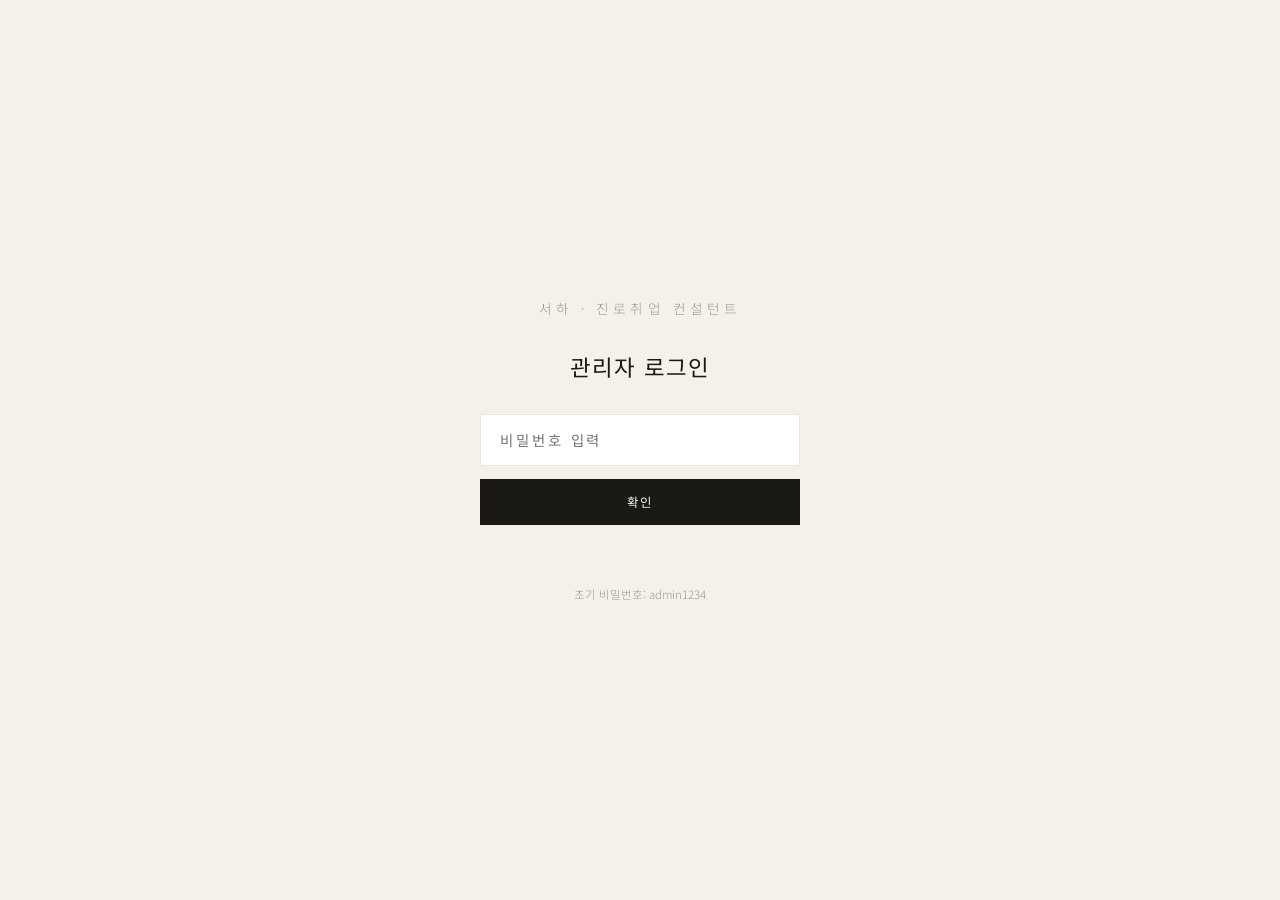
==== admin/index.html @ 0103595a "Add files via upload" ====
<!DOCTYPE html>
<html lang="ko">
<head>
  <meta charset="UTF-8">
  <meta name="viewport" content="width=device-width, initial-scale=1.0">
  <title>관리자 | 서하 홈페이지</title>
  <link rel="preconnect" href="https://fonts.googleapis.com">
  <link href="https://fonts.googleapis.com/css2?family=Noto+Sans+KR:wght@300;400;500&display=swap" rel="stylesheet">
  <style>
    *, *::before, *::after { margin: 0; padding: 0; box-sizing: border-box; }

    :root {
      --cream: #F5F0E8;
      --dark: #1A1916;
      --mid: #5C5852;
      --light: #9E998F;
      --accent: #8B6E52;
      --line: rgba(26,25,22,0.1);
      --bg: #FAFAF8;
      --card: #FFFFFF;
      --green: #2D6A4F;
    }

    body {
      font-family: 'Noto Sans KR', sans-serif;
      font-weight: 300;
      background: var(--bg);
      color: var(--dark);
      min-height: 100vh;
    }

    /* ── 비밀번호 화면 ── */
    #lock-screen {
      position: fixed; inset: 0;
      background: var(--cream);
      display: flex;
      align-items: center;
      justify-content: center;
      z-index: 9999;
      flex-direction: column;
      gap: 2rem;
    }

    .lock-logo {
      font-size: 0.85rem;
      letter-spacing: 0.3em;
      color: var(--light);
      text-transform: uppercase;
    }

    .lock-title {
      font-size: 1.4rem;
      font-weight: 400;
      color: var(--dark);
      letter-spacing: 0.05em;
    }

    .lock-box {
      display: flex;
      flex-direction: column;
      gap: 0.8rem;
      width: 320px;
    }

    .lock-box input {
      width: 100%;
      padding: 0.9rem 1.2rem;
      border: 1px solid var(--line);
      background: white;
      font-family: 'Noto Sans KR', sans-serif;
      font-size: 0.9rem;
      outline: none;
      letter-spacing: 0.2em;
      color: var(--dark);
      transition: border-color 0.2s;
      border-radius: 0;
    }

    .lock-box input:focus { border-color: var(--accent); }

    .lock-btn {
      padding: 0.9rem;
      background: var(--dark);
      color: var(--cream);
      border: none;
      font-family: 'Noto Sans KR', sans-serif;
      font-size: 0.78rem;
      letter-spacing: 0.2em;
      cursor: pointer;
      text-transform: uppercase;
      transition: background 0.2s;
    }

    .lock-btn:hover { background: var(--accent); }

    .lock-error {
      font-size: 0.78rem;
      color: #C0392B;
      text-align: center;
      height: 1rem;
    }

    /* ── 관리자 레이아웃 ── */
    #admin-app { display: none; }

    .admin-header {
      background: var(--dark);
      padding: 1rem 2rem;
      display: flex;
      align-items: center;
      justify-content: space-between;
    }

    .admin-header-left {
      display: flex;
      align-items: center;
      gap: 1.5rem;
    }

    .admin-logo {
      font-size: 0.72rem;
      letter-spacing: 0.25em;
      color: rgba(245,240,232,0.5);
      text-transform: uppercase;
    }

    .admin-title {
      font-size: 0.88rem;
      color: var(--cream);
      font-weight: 400;
    }

    .header-btns { display: flex; gap: 0.8rem; align-items: center; }

    .btn-visit {
      font-size: 0.72rem;
      letter-spacing: 0.1em;
      color: rgba(245,240,232,0.6);
      text-decoration: none;
      border: 1px solid rgba(245,240,232,0.2);
      padding: 0.4rem 1rem;
      transition: all 0.2s;
    }

    .btn-visit:hover { color: var(--cream); border-color: rgba(245,240,232,0.5); }

    .btn-logout {
      font-size: 0.72rem;
      letter-spacing: 0.1em;
      color: rgba(245,240,232,0.5);
      background: transparent;
      border: none;
      cursor: pointer;
      padding: 0.4rem;
    }

    .btn-logout:hover { color: var(--cream); }

    /* 탭 네비 */
    .admin-tabs {
      background: white;
      border-bottom: 1px solid var(--line);
      display: flex;
      overflow-x: auto;
      padding: 0 2rem;
    }

    .tab-btn {
      padding: 1rem 1.2rem;
      font-size: 0.78rem;
      color: var(--light);
      background: transparent;
      border: none;
      border-bottom: 2px solid transparent;
      cursor: pointer;
      white-space: nowrap;
      font-family: 'Noto Sans KR', sans-serif;
      letter-spacing: 0.05em;
      transition: all 0.2s;
    }

    .tab-btn:hover { color: var(--dark); }
    .tab-btn.on { color: var(--dark); border-bottom-color: var(--accent); font-weight: 500; }

    /* 본문 */
    .admin-body { max-width: 800px; margin: 0 auto; padding: 2.5rem 2rem; }

    .tab-pane { display: none; }
    .tab-pane.on { display: block; }

    /* 섹션 카드 */
    .edit-card {
      background: var(--card);
      border: 1px solid var(--line);
      border-radius: 4px;
      padding: 2rem;
      margin-bottom: 1.5rem;
    }

    .edit-card h3 {
      font-size: 0.8rem;
      font-weight: 500;
      letter-spacing: 0.1em;
      color: var(--mid);
      text-transform: uppercase;
      margin-bottom: 1.5rem;
      padding-bottom: 0.8rem;
      border-bottom: 1px solid var(--line);
    }

    .field { margin-bottom: 1.2rem; }

    .field:last-child { margin-bottom: 0; }

    .field label {
      display: block;
      font-size: 0.7rem;
      letter-spacing: 0.12em;
      color: var(--light);
      text-transform: uppercase;
      margin-bottom: 0.4rem;
    }

    .field input,
    .field textarea {
      width: 100%;
      padding: 0.7rem 0.9rem;
      border: 1px solid var(--line);
      font-family: 'Noto Sans KR', sans-serif;
      font-size: 0.88rem;
      font-weight: 300;
      color: var(--dark);
      background: var(--bg);
      outline: none;
      transition: border-color 0.2s;
      border-radius: 2px;
    }

    .field input:focus,
    .field textarea:focus { border-color: var(--accent); background: white; }

    .field textarea { resize: vertical; min-height: 80px; line-height: 1.7; }

    .field-row { display: grid; grid-template-columns: 1fr 1fr; gap: 1rem; }

    /* 반복 항목 (프로그램, 후기 등) */
    .repeat-item {
      border: 1px solid var(--line);
      border-radius: 4px;
      padding: 1.2rem;
      margin-bottom: 0.8rem;
      background: var(--bg);
      position: relative;
    }

    .repeat-item .del-btn {
      position: absolute;
      top: 0.8rem; right: 0.8rem;
      background: transparent;
      border: 1px solid var(--line);
      color: var(--light);
      font-size: 0.7rem;
      padding: 0.25rem 0.6rem;
      cursor: pointer;
      transition: all 0.2s;
      border-radius: 2px;
    }

    .repeat-item .del-btn:hover { border-color: #C0392B; color: #C0392B; }

    .add-btn {
      width: 100%;
      padding: 0.7rem;
      border: 1px dashed var(--line);
      background: transparent;
      color: var(--light);
      font-family: 'Noto Sans KR', sans-serif;
      font-size: 0.8rem;
      cursor: pointer;
      transition: all 0.2s;
      border-radius: 2px;
    }

    .add-btn:hover { border-color: var(--accent); color: var(--accent); }

    /* 저장 바 */
    .save-bar {
      position: sticky;
      bottom: 0;
      background: white;
      border-top: 1px solid var(--line);
      padding: 1rem 2rem;
      display: flex;
      align-items: center;
      justify-content: space-between;
      margin: 0 -2rem -2.5rem;
    }

    .save-hint { font-size: 0.78rem; color: var(--light); }

    .save-btn {
      padding: 0.8rem 2rem;
      background: var(--dark);
      color: var(--cream);
      border: none;
      font-family: 'Noto Sans KR', sans-serif;
      font-size: 0.78rem;
      letter-spacing: 0.15em;
      cursor: pointer;
      transition: background 0.2s;
      border-radius: 2px;
    }

    .save-btn:hover { background: var(--accent); }

    .save-ok {
      font-size: 0.78rem;
      color: var(--green);
      opacity: 0;
      transition: opacity 0.3s;
      margin-left: 1rem;
    }

    .save-ok.show { opacity: 1; }

    /* 내보내기 안내 */
    .export-box {
      background: #EBF5EE;
      border: 1px solid #A8D5B5;
      border-radius: 4px;
      padding: 1.5rem;
      margin-bottom: 1.5rem;
    }

    .export-box h4 {
      font-size: 0.82rem;
      font-weight: 500;
      color: var(--green);
      margin-bottom: 0.5rem;
    }

    .export-box p {
      font-size: 0.78rem;
      color: #3D7A55;
      line-height: 1.7;
      margin-bottom: 1rem;
    }

    .export-btn {
      padding: 0.6rem 1.4rem;
      background: var(--green);
      color: white;
      border: none;
      font-family: 'Noto Sans KR', sans-serif;
      font-size: 0.75rem;
      cursor: pointer;
      border-radius: 2px;
      letter-spacing: 0.05em;
    }

    .export-btn:hover { background: #1E4D38; }

    /* 비밀번호 변경 */
    .pw-section {
      background: var(--card);
      border: 1px solid var(--line);
      border-radius: 4px;
      padding: 2rem;
    }

    .pw-section h3 {
      font-size: 0.8rem;
      font-weight: 500;
      letter-spacing: 0.1em;
      color: var(--mid);
      text-transform: uppercase;
      margin-bottom: 1.5rem;
    }

    @media (max-width: 600px) {
      .admin-body { padding: 1.5rem 1rem; }
      .field-row { grid-template-columns: 1fr; }
      .save-bar { margin: 0 -1rem -1.5rem; padding: 1rem; }
    }
  </style>
</head>
<body>

<!-- 비밀번호 화면 -->
<div id="lock-screen">
  <span class="lock-logo">서하 · 진로취업 컨설턴트</span>
  <span class="lock-title">관리자 로그인</span>
  <div class="lock-box">
    <input type="password" id="pw-input" placeholder="비밀번호 입력"
           onkeydown="if(event.key==='Enter') checkPw()">
    <button class="lock-btn" onclick="checkPw()">확인</button>
    <p class="lock-error" id="pw-error"></p>
  </div>
  <p style="font-size:0.72rem;color:var(--light);">초기 비밀번호: admin1234</p>
</div>

<!-- 관리자 앱 -->
<div id="admin-app">

  <header class="admin-header">
    <div class="admin-header-left">
      <span class="admin-logo">서하</span>
      <span class="admin-title">홈페이지 관리자</span>
    </div>
    <div class="header-btns">
      <a href="../index.html" target="_blank" class="btn-visit">홈페이지 보기 →</a>
      <button class="btn-logout" onclick="logout()">로그아웃</button>
    </div>
  </header>

  <nav class="admin-tabs">
    <button class="tab-btn on" onclick="switchTab('home',this)">🏠 홈 화면</button>
    <button class="tab-btn" onclick="switchTab('about',this)">👤 소개</button>
    <button class="tab-btn" onclick="switchTab('consulting',this)">📄 컨설팅</button>
    <button class="tab-btn" onclick="switchTab('lecture',this)">🎤 강의</button>
    <button class="tab-btn" onclick="switchTab('contact',this)">✉️ 연락처</button>
    <button class="tab-btn" onclick="switchTab('settings',this)">⚙️ 설정</button>
  </nav>

  <div class="admin-body">

    <!-- ── 홈 화면 탭 ── -->
    <div class="tab-pane on" id="tab-home">
      <div class="edit-card">
        <h3>기본 정보</h3>
        <div class="field">
          <label>이름 (로고 · 푸터에 표시)</label>
          <input type="text" id="h-name" placeholder="서하">
        </div>
        <div class="field">
          <label>하단 태그라인</label>
          <input type="text" id="h-tagline" placeholder="The Language of Career by 서하">
        </div>
      </div>

      <div class="edit-card">
        <h3>이미지 그리드 — 메뉴 이름</h3>
        <p style="font-size:0.78rem;color:var(--light);margin-bottom:1rem;">
          각 그리드 칸에 마우스를 올렸을 때 표시되는 이름이에요.
        </p>
        <div class="field-row">
          <div class="field"><label>① 대표 사진 칸</label><input type="text" id="g-1" placeholder="소개"></div>
          <div class="field"><label>② 컨설팅 칸</label><input type="text" id="g-2" placeholder="컨설팅"></div>
        </div>
        <div class="field-row">
          <div class="field"><label>③ 강의 칸</label><input type="text" id="g-3" placeholder="강의"></div>
          <div class="field"><label>④ 문의 칸</label><input type="text" id="g-4" placeholder="문의"></div>
        </div>
      </div>

      <div class="save-bar">
        <span class="save-hint">저장 후 홈페이지에 바로 반영돼요</span>
        <div style="display:flex;align-items:center;">
          <span class="save-ok" id="ok-home">✓ 저장됨</span>
          <button class="save-btn" onclick="saveTab('home')">저장하기</button>
        </div>
      </div>
    </div>

    <!-- ── 소개 탭 ── -->
    <div class="tab-pane" id="tab-about">
      <div class="edit-card">
        <h3>소개 페이지</h3>
        <div class="field">
          <label>타이틀</label>
          <input type="text" id="a-title" placeholder="진로와 일을 연결하는 전문가">
        </div>
        <div class="field">
          <label>첫 번째 소개 문단</label>
          <textarea id="a-p1" rows="3"></textarea>
        </div>
        <div class="field">
          <label>두 번째 소개 문단</label>
          <textarea id="a-p2" rows="3"></textarea>
        </div>
        <div class="field">
          <label>자격증·태그 (쉼표로 구분)</label>
          <input type="text" id="a-tags" placeholder="직업상담사 1급, GCDF 경력개발전문가, NCS 공인강사">
        </div>
      </div>

      <div class="edit-card">
        <h3>경력 타임라인</h3>
        <div id="career-list"></div>
        <button class="add-btn" onclick="addCareer()">+ 경력 항목 추가</button>
      </div>

      <div class="save-bar">
        <span class="save-hint">저장 후 소개 페이지에 반영돼요</span>
        <div style="display:flex;align-items:center;">
          <span class="save-ok" id="ok-about">✓ 저장됨</span>
          <button class="save-btn" onclick="saveTab('about')">저장하기</button>
        </div>
      </div>
    </div>

    <!-- ── 컨설팅 탭 ── -->
    <div class="tab-pane" id="tab-consulting">
      <div class="edit-card">
        <h3>컨설팅 페이지 상단</h3>
        <div class="field">
          <label>타이틀</label>
          <input type="text" id="c-title" placeholder="당신만의 커리어를 설계합니다">
        </div>
        <div class="field">
          <label>부제목 설명</label>
          <textarea id="c-sub" rows="3"></textarea>
        </div>
      </div>

      <div class="edit-card">
        <h3>수강생 후기</h3>
        <div id="reviews-list"></div>
        <button class="add-btn" onclick="addReview()">+ 후기 추가</button>
      </div>

      <div class="save-bar">
        <span class="save-hint">저장 후 컨설팅 페이지에 반영돼요</span>
        <div style="display:flex;align-items:center;">
          <span class="save-ok" id="ok-consulting">✓ 저장됨</span>
          <button class="save-btn" onclick="saveTab('consulting')">저장하기</button>
        </div>
      </div>
    </div>

    <!-- ── 강의 탭 ── -->
    <div class="tab-pane" id="tab-lecture">
      <div class="edit-card">
        <h3>강의 페이지 상단</h3>
        <div class="field">
          <label>타이틀</label>
          <input type="text" id="l-title" placeholder="현장에서 배우는 진짜 취업 이야기">
        </div>
      </div>

      <div class="edit-card">
        <h3>프로그램 목록</h3>
        <div id="programs-list"></div>
        <button class="add-btn" onclick="addProgram()">+ 프로그램 추가</button>
      </div>

      <div class="edit-card">
        <h3>출강 기관</h3>
        <div class="field">
          <label>기관명 (쉼표로 구분)</label>
          <textarea id="l-clients" rows="3" placeholder="○○대학교, ○○고용센터, ○○기업"></textarea>
        </div>
      </div>

      <div class="save-bar">
        <span class="save-hint">저장 후 강의 페이지에 반영돼요</span>
        <div style="display:flex;align-items:center;">
          <span class="save-ok" id="ok-lecture">✓ 저장됨</span>
          <button class="save-btn" onclick="saveTab('lecture')">저장하기</button>
        </div>
      </div>
    </div>

    <!-- ── 연락처 탭 ── -->
    <div class="tab-pane" id="tab-contact">
      <div class="edit-card">
        <h3>연락처 정보</h3>
        <div class="field-row">
          <div class="field"><label>이메일</label><input type="text" id="ct-email" placeholder="seoha.job@gmail.com"></div>
          <div class="field"><label>전화번호</label><input type="text" id="ct-phone" placeholder="010-0000-0000"></div>
        </div>
        <div class="field-row">
          <div class="field"><label>카카오톡</label><input type="text" id="ct-kakao" placeholder="오픈채팅 링크 또는 아이디"></div>
          <div class="field"><label>인스타그램</label><input type="text" id="ct-sns" placeholder="@아이디"></div>
        </div>
        <div class="field">
          <label>안내 문구</label>
          <textarea id="ct-msg" rows="3" placeholder="진로 고민, 취업 준비, 강의 섭외 등 어떤 문의든 편하게 연락해 주세요."></textarea>
        </div>
      </div>

      <div class="save-bar">
        <span class="save-hint">저장 후 문의 페이지에 반영돼요</span>
        <div style="display:flex;align-items:center;">
          <span class="save-ok" id="ok-contact">✓ 저장됨</span>
          <button class="save-btn" onclick="saveTab('contact')">저장하기</button>
        </div>
      </div>
    </div>

    <!-- ── 설정 탭 ── -->
    <div class="tab-pane" id="tab-settings">

      <div class="export-box">
        <h4>📤 변경사항 내보내기 (중요!)</h4>
        <p>
          관리자 패널에서 저장한 내용은 지금 이 브라우저에만 저장돼요.<br>
          <strong>다른 사람들도 보려면</strong> 아래 버튼으로 파일을 내보낸 뒤<br>
          GitHub에 업로드해야 해요. (방법은 저장 후 안내드려요)
        </p>
        <button class="export-btn" onclick="exportContent()">📄 content.json 내보내기</button>
      </div>

      <div class="pw-section">
        <h3>비밀번호 변경</h3>
        <div class="field"><label>현재 비밀번호</label><input type="password" id="pw-cur"></div>
        <div class="field"><label>새 비밀번호</label><input type="password" id="pw-new"></div>
        <div class="field"><label>새 비밀번호 확인</label><input type="password" id="pw-cfm"></div>
        <p id="pw-msg" style="font-size:0.78rem;height:1rem;margin-bottom:1rem;"></p>
        <button class="save-btn" onclick="changePw()">비밀번호 변경</button>
      </div>
    </div>

  </div><!-- /admin-body -->
</div><!-- /admin-app -->

<script>
/* ── 기본 데이터 ── */
const DEFAULTS = {
  home: {
    name: '서하',
    tagline: 'The Language of Career  by  서하',
    g1: '소개', g2: '컨설팅', g3: '강의', g4: '문의'
  },
  about: {
    title: '진로와 일을 연결하는 전문가',
    p1: '안녕하세요, 진로취업 전문 컨설턴트 서하입니다. 15년간 대학, 고용센터, 기업 HRD 현장에서 커리어 전 생애주기를 함께해 왔습니다.',
    p2: '국가공인 직업상담사, 경력개발전문가(GCDF) 자격을 보유하고 고용부 산하 위탁기관 및 주요 대학교에서 정기 출강하고 있습니다.',
    tags: '직업상담사 1급, GCDF 경력개발전문가, NCS 공인강사, 면접관 코칭, HRD 컨설팅',
    careers: [
      { year: '2024 –', title: '소속 기관 또는 활동명', desc: '담당 역할 및 내용을 입력하세요' },
      { year: '2020 – 2024', title: '소속 기관 또는 활동명', desc: '담당 역할 및 내용을 입력하세요' },
      { year: '2010 – 2020', title: '소속 기관 또는 활동명', desc: '담당 역할 및 내용을 입력하세요' }
    ]
  },
  consulting: {
    title: '당신만의 커리어를 설계합니다',
    sub: '진로 탐색부터 서류 작성, 면접 코칭까지 취업의 전 과정을 함께합니다. 15년 현장 경험을 바탕으로 한 실전 중심 컨설팅입니다.',
    reviews: [
      { text: '막연했던 진로가 상담 3회 만에 방향이 잡혔습니다. 원하던 기업에 합격했어요.', name: '김○○ (26세)', role: '대기업 마케팅팀 취업 성공' },
      { text: '10년 경력의 이직이라 막막했는데 서류 통과율이 눈에 띄게 달라졌습니다.', name: '이○○ (35세)', role: 'IT기업 팀장급 이직 성공' },
      { text: '모의 면접이 실전 같아서 놀랐습니다. 최종 합격 소식 전할 수 있어 기쁩니다!', name: '박○○ (28세)', role: '공기업 최종 합격' }
    ]
  },
  lecture: {
    title: '현장에서 배우는 진짜 취업 이야기',
    clients: '○○대학교, ○○고용센터, ○○여성인력개발센터, ○○기업, ○○일자리센터, ○○평생교육원',
    programs: [
      { name: '진로 탐색 집중 과정', target: '대학생 · 청년 구직자', tag: '그룹 강의' },
      { name: '이력서·자기소개서 완성 캠프', target: '취업 준비생 · 이직 희망자', tag: '워크숍' },
      { name: '실전 면접 클리닉 특강', target: '면접 앞둔 취준생', tag: '특강' },
      { name: '중장년 재취업 경력 설계', target: '40–60대 전직·재취업 희망자', tag: '집중 과정' },
      { name: '기업 HRD 커리어 교육', target: '기업 임직원 · HR 담당자', tag: '기업 교육' }
    ]
  },
  contact: {
    email: 'seoha.job@gmail.com',
    phone: '010-0000-0000',
    kakao: '카카오 오픈채팅 링크 입력',
    sns: '@인스타그램 아이디',
    msg: '진로 고민, 취업 준비, 강의 섭외 등\n어떤 문의든 편하게 연락해 주세요.\n48시간 이내 꼭 답변 드립니다.'
  }
};

/* ── 저장·불러오기 ── */
function getData(key) {
  try {
    const v = localStorage.getItem('seoha_' + key);
    return v ? JSON.parse(v) : JSON.parse(JSON.stringify(DEFAULTS[key]));
  } catch { return JSON.parse(JSON.stringify(DEFAULTS[key])); }
}
function setData(key, val) {
  localStorage.setItem('seoha_' + key, JSON.stringify(val));
}

/* ── 비밀번호 ── */
function checkPw() {
  const pw = localStorage.getItem('seoha_pw') || 'admin1234';
  const input = document.getElementById('pw-input').value;
  if (input === pw) {
    document.getElementById('lock-screen').style.display = 'none';
    document.getElementById('admin-app').style.display = 'block';
    initForms();
  } else {
    document.getElementById('pw-error').textContent = '비밀번호가 틀렸습니다';
    document.getElementById('pw-input').value = '';
  }
}

function logout() {
  document.getElementById('lock-screen').style.display = 'flex';
  document.getElementById('admin-app').style.display = 'none';
  document.getElementById('pw-input').value = '';
}

function changePw() {
  const cur = localStorage.getItem('seoha_pw') || 'admin1234';
  const c = document.getElementById('pw-cur').value;
  const n = document.getElementById('pw-new').value;
  const cf = document.getElementById('pw-cfm').value;
  const msg = document.getElementById('pw-msg');
  if (c !== cur) { msg.textContent = '현재 비밀번호가 틀렸습니다'; msg.style.color = '#C0392B'; return; }
  if (n.length < 4) { msg.textContent = '비밀번호는 4자 이상이어야 합니다'; msg.style.color = '#C0392B'; return; }
  if (n !== cf) { msg.textContent = '새 비밀번호가 일치하지 않습니다'; msg.style.color = '#C0392B'; return; }
  localStorage.setItem('seoha_pw', n);
  msg.textContent = '✓ 비밀번호가 변경되었습니다';
  msg.style.color = '#2D6A4F';
  document.getElementById('pw-cur').value = '';
  document.getElementById('pw-new').value = '';
  document.getElementById('pw-cfm').value = '';
}

/* ── 탭 전환 ── */
function switchTab(name, btn) {
  document.querySelectorAll('.tab-pane').forEach(p => p.classList.remove('on'));
  document.querySelectorAll('.tab-btn').forEach(b => b.classList.remove('on'));
  document.getElementById('tab-' + name).classList.add('on');
  btn.classList.add('on');
}

/* ── 폼 초기화 ── */
function initForms() {
  // 홈
  const h = getData('home');
  document.getElementById('h-name').value = h.name;
  document.getElementById('h-tagline').value = h.tagline;
  document.getElementById('g-1').value = h.g1;
  document.getElementById('g-2').value = h.g2;
  document.getElementById('g-3').value = h.g3;
  document.getElementById('g-4').value = h.g4;

  // 소개
  const a = getData('about');
  document.getElementById('a-title').value = a.title;
  document.getElementById('a-p1').value = a.p1;
  document.getElementById('a-p2').value = a.p2;
  document.getElementById('a-tags').value = a.tags;
  renderCareers(a.careers);

  // 컨설팅
  const c = getData('consulting');
  document.getElementById('c-title').value = c.title;
  document.getElementById('c-sub').value = c.sub;
  renderReviews(c.reviews);

  // 강의
  const l = getData('lecture');
  document.getElementById('l-title').value = l.title;
  document.getElementById('l-clients').value = l.clients;
  renderPrograms(l.programs);

  // 연락처
  const ct = getData('contact');
  document.getElementById('ct-email').value = ct.email;
  document.getElementById('ct-phone').value = ct.phone;
  document.getElementById('ct-kakao').value = ct.kakao;
  document.getElementById('ct-sns').value = ct.sns;
  document.getElementById('ct-msg').value = ct.msg;
}

/* ── 저장 ── */
function saveTab(tab) {
  if (tab === 'home') {
    setData('home', {
      name: v('h-name'), tagline: v('h-tagline'),
      g1: v('g-1'), g2: v('g-2'), g3: v('g-3'), g4: v('g-4')
    });
  } else if (tab === 'about') {
    const careers = collectItems('career-list', ['year', 'title', 'desc']);
    setData('about', { title: v('a-title'), p1: v('a-p1'), p2: v('a-p2'), tags: v('a-tags'), careers });
  } else if (tab === 'consulting') {
    const reviews = collectItems('reviews-list', ['text', 'name', 'role']);
    setData('consulting', { title: v('c-title'), sub: v('c-sub'), reviews });
  } else if (tab === 'lecture') {
    const programs = collectItems('programs-list', ['name', 'target', 'tag']);
    setData('lecture', { title: v('l-title'), clients: v('l-clients'), programs });
  } else if (tab === 'contact') {
    setData('contact', {
      email: v('ct-email'), phone: v('ct-phone'),
      kakao: v('ct-kakao'), sns: v('ct-sns'), msg: v('ct-msg')
    });
  }
  const ok = document.getElementById('ok-' + tab);
  ok.classList.add('show');
  setTimeout(() => ok.classList.remove('show'), 2500);
}

function v(id) { return document.getElementById(id)?.value || ''; }

function collectItems(listId, fields) {
  const items = [];
  document.querySelectorAll('#' + listId + ' .repeat-item').forEach(el => {
    const obj = {};
    fields.forEach(f => { obj[f] = el.querySelector('[data-f="' + f + '"]')?.value || ''; });
    items.push(obj);
  });
  return items;
}

/* ── 경력 ── */
function renderCareers(list) {
  document.getElementById('career-list').innerHTML = list.map((c, i) => `
    <div class="repeat-item">
      <button class="del-btn" onclick="this.closest('.repeat-item').remove()">삭제</button>
      <div class="field"><label>기간</label><input type="text" data-f="year" value="${esc(c.year)}" placeholder="2020 – 2024"></div>
      <div class="field"><label>기관/직책</label><input type="text" data-f="title" value="${esc(c.title)}" placeholder="소속 기관 또는 직책"></div>
      <div class="field"><label>내용</label><input type="text" data-f="desc" value="${esc(c.desc)}" placeholder="담당 업무"></div>
    </div>`).join('');
}
function addCareer() {
  const d = getData('about');
  d.careers.push({ year: '', title: '', desc: '' });
  renderCareers(d.careers);
}

/* ── 후기 ── */
function renderReviews(list) {
  document.getElementById('reviews-list').innerHTML = list.map(r => `
    <div class="repeat-item">
      <button class="del-btn" onclick="this.closest('.repeat-item').remove()">삭제</button>
      <div class="field"><label>후기 내용</label><textarea data-f="text" rows="3">${esc(r.text)}</textarea></div>
      <div class="field-row">
        <div class="field"><label>이름</label><input type="text" data-f="name" value="${esc(r.name)}" placeholder="김○○ (26세)"></div>
        <div class="field"><label>성과</label><input type="text" data-f="role" value="${esc(r.role)}" placeholder="대기업 취업 성공"></div>
      </div>
    </div>`).join('');
}
function addReview() {
  const d = getData('consulting');
  d.reviews.push({ text: '', name: '', role: '' });
  renderReviews(d.reviews);
}

/* ── 프로그램 ── */
function renderPrograms(list) {
  document.getElementById('programs-list').innerHTML = list.map(p => `
    <div class="repeat-item">
      <button class="del-btn" onclick="this.closest('.repeat-item').remove()">삭제</button>
      <div class="field"><label>프로그램명</label><input type="text" data-f="name" value="${esc(p.name)}" placeholder="프로그램 이름"></div>
      <div class="field-row">
        <div class="field"><label>대상</label><input type="text" data-f="target" value="${esc(p.target)}" placeholder="대학생 · 청년 구직자"></div>
        <div class="field"><label>태그</label><input type="text" data-f="tag" value="${esc(p.tag)}" placeholder="특강"></div>
      </div>
    </div>`).join('');
}
function addProgram() {
  const d = getData('lecture');
  d.programs.push({ name: '', target: '', tag: '' });
  renderPrograms(d.programs);
}

/* ── 내보내기 ── */
function exportContent() {
  const all = {
    home: getData('home'),
    about: getData('about'),
    consulting: getData('consulting'),
    lecture: getData('lecture'),
    contact: getData('contact')
  };
  const blob = new Blob([JSON.stringify(all, null, 2)], { type: 'application/json' });
  const a = document.createElement('a');
  a.href = URL.createObjectURL(blob);
  a.download = 'content.json';
  a.click();
  alert('📥 content.json 파일이 다운로드됐어요!\n\nGitHub → seoha-career 저장소 → data 폴더에 이 파일을 업로드하면\n모든 방문자에게 변경사항이 반영돼요.');
}

function esc(s) { return (s||'').replace(/"/g,'&quot;').replace(/</g,'&lt;'); }
</script>
</body>
</html>
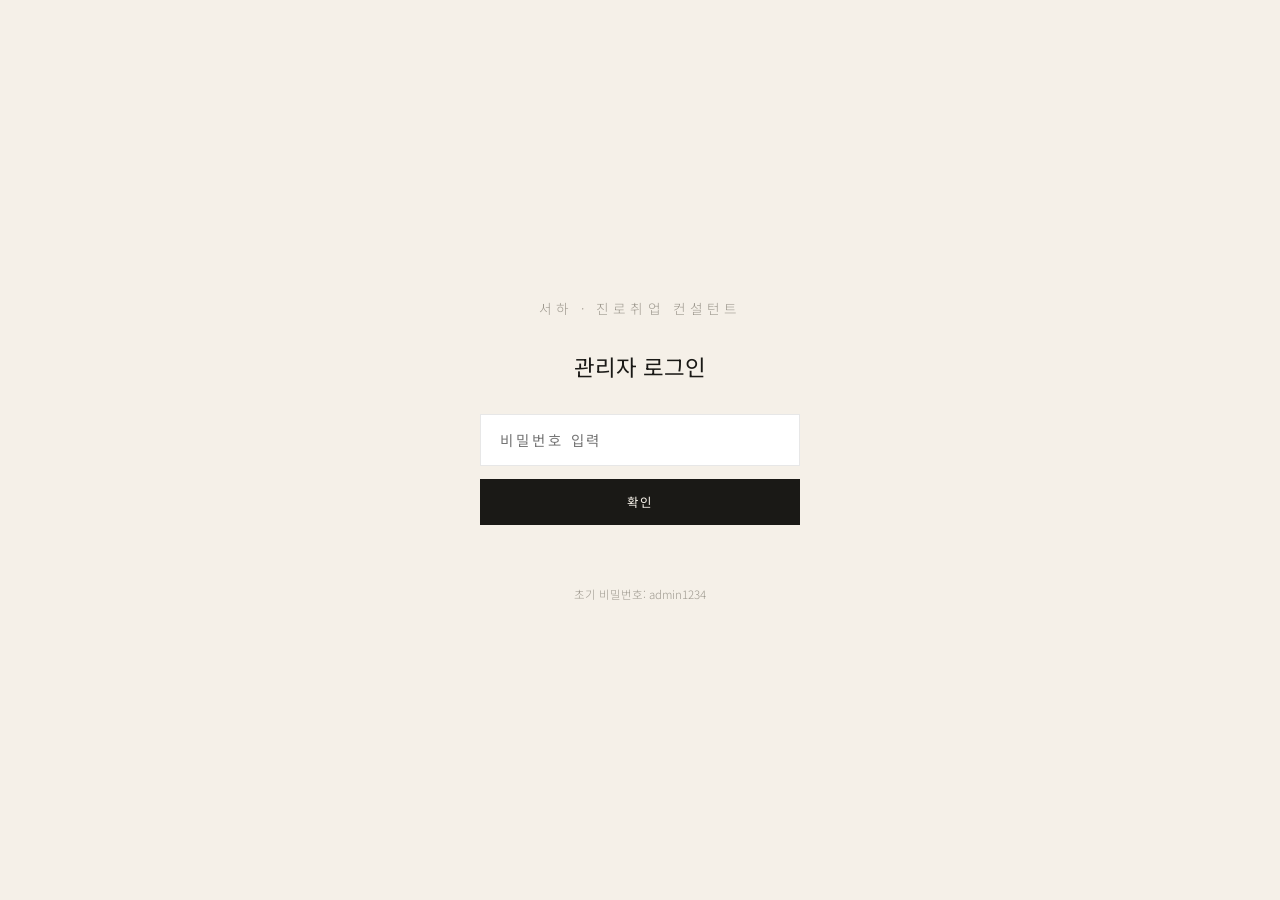
==== commit 9677f441: "Add files via upload" ====
--- a/admin/index.html
+++ b/admin/index.html
@@ -8,400 +8,178 @@
   <link href="https://fonts.googleapis.com/css2?family=Noto+Sans+KR:wght@300;400;500&display=swap" rel="stylesheet">
   <style>
     *, *::before, *::after { margin: 0; padding: 0; box-sizing: border-box; }
-
     :root {
-      --cream: #F5F0E8;
-      --dark: #1A1916;
-      --mid: #5C5852;
-      --light: #9E998F;
-      --accent: #8B6E52;
-      --line: rgba(26,25,22,0.1);
-      --bg: #FAFAF8;
-      --card: #FFFFFF;
-      --green: #2D6A4F;
-    }
-
-    body {
-      font-family: 'Noto Sans KR', sans-serif;
-      font-weight: 300;
-      background: var(--bg);
-      color: var(--dark);
-      min-height: 100vh;
-    }
-
-    /* ── 비밀번호 화면 ── */
+      --cream: #F5F0E8; --dark: #1A1916; --mid: #5C5852;
+      --light: #9E998F; --accent: #8B6E52; --line: rgba(26,25,22,0.1);
+      --bg: #FAFAF8; --card: #FFFFFF; --green: #2D6A4F;
+    }
+    body { font-family: 'Noto Sans KR', sans-serif; font-weight: 300; background: var(--bg); color: var(--dark); min-height: 100vh; }
+
+    /* 비밀번호 화면 */
     #lock-screen {
-      position: fixed; inset: 0;
-      background: var(--cream);
-      display: flex;
-      align-items: center;
-      justify-content: center;
-      z-index: 9999;
-      flex-direction: column;
-      gap: 2rem;
-    }
-
-    .lock-logo {
-      font-size: 0.85rem;
-      letter-spacing: 0.3em;
-      color: var(--light);
-      text-transform: uppercase;
-    }
-
-    .lock-title {
-      font-size: 1.4rem;
-      font-weight: 400;
-      color: var(--dark);
-      letter-spacing: 0.05em;
-    }
-
-    .lock-box {
-      display: flex;
-      flex-direction: column;
-      gap: 0.8rem;
-      width: 320px;
-    }
-
+      position: fixed; inset: 0; background: var(--cream);
+      display: flex; align-items: center; justify-content: center;
+      z-index: 9999; flex-direction: column; gap: 2rem;
+    }
+    .lock-logo { font-size: 0.85rem; letter-spacing: 0.3em; color: var(--light); text-transform: uppercase; }
+    .lock-title { font-size: 1.4rem; font-weight: 400; color: var(--dark); }
+    .lock-box { display: flex; flex-direction: column; gap: 0.8rem; width: 320px; }
     .lock-box input {
-      width: 100%;
-      padding: 0.9rem 1.2rem;
-      border: 1px solid var(--line);
-      background: white;
-      font-family: 'Noto Sans KR', sans-serif;
-      font-size: 0.9rem;
-      outline: none;
-      letter-spacing: 0.2em;
-      color: var(--dark);
-      transition: border-color 0.2s;
-      border-radius: 0;
-    }
-
+      width: 100%; padding: 0.9rem 1.2rem; border: 1px solid var(--line);
+      background: white; font-family: 'Noto Sans KR', sans-serif; font-size: 0.9rem;
+      outline: none; letter-spacing: 0.2em; color: var(--dark); transition: border-color 0.2s;
+    }
     .lock-box input:focus { border-color: var(--accent); }
-
     .lock-btn {
-      padding: 0.9rem;
-      background: var(--dark);
-      color: var(--cream);
-      border: none;
-      font-family: 'Noto Sans KR', sans-serif;
-      font-size: 0.78rem;
-      letter-spacing: 0.2em;
-      cursor: pointer;
-      text-transform: uppercase;
-      transition: background 0.2s;
-    }
-
+      padding: 0.9rem; background: var(--dark); color: var(--cream); border: none;
+      font-family: 'Noto Sans KR', sans-serif; font-size: 0.78rem; letter-spacing: 0.2em;
+      cursor: pointer; text-transform: uppercase; transition: background 0.2s;
+    }
     .lock-btn:hover { background: var(--accent); }
-
-    .lock-error {
-      font-size: 0.78rem;
-      color: #C0392B;
-      text-align: center;
-      height: 1rem;
-    }
-
-    /* ── 관리자 레이아웃 ── */
+    .lock-error { font-size: 0.78rem; color: #C0392B; text-align: center; height: 1rem; }
+
+    /* 관리자 레이아웃 */
     #admin-app { display: none; }
-
     .admin-header {
-      background: var(--dark);
-      padding: 1rem 2rem;
-      display: flex;
-      align-items: center;
-      justify-content: space-between;
-    }
-
-    .admin-header-left {
-      display: flex;
-      align-items: center;
-      gap: 1.5rem;
-    }
-
-    .admin-logo {
-      font-size: 0.72rem;
-      letter-spacing: 0.25em;
-      color: rgba(245,240,232,0.5);
-      text-transform: uppercase;
-    }
-
-    .admin-title {
-      font-size: 0.88rem;
-      color: var(--cream);
-      font-weight: 400;
-    }
-
+      background: var(--dark); padding: 1rem 2rem;
+      display: flex; align-items: center; justify-content: space-between;
+    }
+    .admin-header-left { display: flex; align-items: center; gap: 1.5rem; }
+    .admin-logo { font-size: 0.72rem; letter-spacing: 0.25em; color: rgba(245,240,232,0.5); text-transform: uppercase; }
+    .admin-title { font-size: 0.88rem; color: var(--cream); font-weight: 400; }
     .header-btns { display: flex; gap: 0.8rem; align-items: center; }
-
     .btn-visit {
-      font-size: 0.72rem;
-      letter-spacing: 0.1em;
-      color: rgba(245,240,232,0.6);
-      text-decoration: none;
-      border: 1px solid rgba(245,240,232,0.2);
-      padding: 0.4rem 1rem;
-      transition: all 0.2s;
-    }
-
+      font-size: 0.72rem; letter-spacing: 0.1em; color: rgba(245,240,232,0.6);
+      text-decoration: none; border: 1px solid rgba(245,240,232,0.2); padding: 0.4rem 1rem; transition: all 0.2s;
+    }
     .btn-visit:hover { color: var(--cream); border-color: rgba(245,240,232,0.5); }
-
-    .btn-logout {
-      font-size: 0.72rem;
-      letter-spacing: 0.1em;
-      color: rgba(245,240,232,0.5);
-      background: transparent;
-      border: none;
-      cursor: pointer;
-      padding: 0.4rem;
-    }
-
+    .btn-logout { font-size: 0.72rem; color: rgba(245,240,232,0.5); background: transparent; border: none; cursor: pointer; padding: 0.4rem; }
     .btn-logout:hover { color: var(--cream); }
 
-    /* 탭 네비 */
     .admin-tabs {
-      background: white;
-      border-bottom: 1px solid var(--line);
-      display: flex;
-      overflow-x: auto;
-      padding: 0 2rem;
-    }
-
+      background: white; border-bottom: 1px solid var(--line);
+      display: flex; overflow-x: auto; padding: 0 2rem;
+    }
     .tab-btn {
-      padding: 1rem 1.2rem;
-      font-size: 0.78rem;
-      color: var(--light);
-      background: transparent;
-      border: none;
-      border-bottom: 2px solid transparent;
-      cursor: pointer;
-      white-space: nowrap;
-      font-family: 'Noto Sans KR', sans-serif;
-      letter-spacing: 0.05em;
-      transition: all 0.2s;
-    }
-
+      padding: 1rem 1.2rem; font-size: 0.78rem; color: var(--light); background: transparent;
+      border: none; border-bottom: 2px solid transparent; cursor: pointer;
+      white-space: nowrap; font-family: 'Noto Sans KR', sans-serif; transition: all 0.2s;
+    }
     .tab-btn:hover { color: var(--dark); }
     .tab-btn.on { color: var(--dark); border-bottom-color: var(--accent); font-weight: 500; }
 
-    /* 본문 */
     .admin-body { max-width: 800px; margin: 0 auto; padding: 2.5rem 2rem; }
-
     .tab-pane { display: none; }
     .tab-pane.on { display: block; }
 
-    /* 섹션 카드 */
-    .edit-card {
-      background: var(--card);
-      border: 1px solid var(--line);
-      border-radius: 4px;
-      padding: 2rem;
-      margin-bottom: 1.5rem;
-    }
-
+    .edit-card { background: var(--card); border: 1px solid var(--line); border-radius: 4px; padding: 2rem; margin-bottom: 1.5rem; }
     .edit-card h3 {
-      font-size: 0.8rem;
-      font-weight: 500;
-      letter-spacing: 0.1em;
-      color: var(--mid);
-      text-transform: uppercase;
-      margin-bottom: 1.5rem;
-      padding-bottom: 0.8rem;
-      border-bottom: 1px solid var(--line);
-    }
+      font-size: 0.8rem; font-weight: 500; letter-spacing: 0.1em; color: var(--mid);
+      text-transform: uppercase; margin-bottom: 1.5rem; padding-bottom: 0.8rem; border-bottom: 1px solid var(--line);
+    }
+    .edit-card .desc { font-size: 0.78rem; color: var(--light); margin-bottom: 1.2rem; line-height: 1.7; }
 
     .field { margin-bottom: 1.2rem; }
-
     .field:last-child { margin-bottom: 0; }
-
-    .field label {
-      display: block;
-      font-size: 0.7rem;
-      letter-spacing: 0.12em;
-      color: var(--light);
-      text-transform: uppercase;
-      margin-bottom: 0.4rem;
-    }
-
-    .field input,
-    .field textarea {
-      width: 100%;
-      padding: 0.7rem 0.9rem;
-      border: 1px solid var(--line);
-      font-family: 'Noto Sans KR', sans-serif;
-      font-size: 0.88rem;
-      font-weight: 300;
-      color: var(--dark);
-      background: var(--bg);
-      outline: none;
-      transition: border-color 0.2s;
-      border-radius: 2px;
-    }
-
-    .field input:focus,
-    .field textarea:focus { border-color: var(--accent); background: white; }
-
+    .field label { display: block; font-size: 0.7rem; letter-spacing: 0.12em; color: var(--light); text-transform: uppercase; margin-bottom: 0.4rem; }
+    .field input, .field textarea {
+      width: 100%; padding: 0.7rem 0.9rem; border: 1px solid var(--line);
+      font-family: 'Noto Sans KR', sans-serif; font-size: 0.88rem; font-weight: 300;
+      color: var(--dark); background: var(--bg); outline: none; transition: border-color 0.2s; border-radius: 2px;
+    }
+    .field input:focus, .field textarea:focus { border-color: var(--accent); background: white; }
     .field textarea { resize: vertical; min-height: 80px; line-height: 1.7; }
-
     .field-row { display: grid; grid-template-columns: 1fr 1fr; gap: 1rem; }
 
-    /* 반복 항목 (프로그램, 후기 등) */
-    .repeat-item {
-      border: 1px solid var(--line);
-      border-radius: 4px;
-      padding: 1.2rem;
-      margin-bottom: 0.8rem;
-      background: var(--bg);
-      position: relative;
-    }
-
+    /* ── 이미지 슬롯 ── */
+    .img-tip {
+      background: #FEF9EE; border: 1px solid #F5D88E; border-radius: 4px;
+      padding: 1rem 1.2rem; margin-bottom: 1.2rem; font-size: 0.78rem; color: #7A5F1A; line-height: 1.8;
+    }
+    .img-grid { display: grid; grid-template-columns: 1fr 1fr; gap: 1rem; }
+    .img-slot { border: 1px solid var(--line); border-radius: 4px; overflow: hidden; background: var(--bg); }
+    .img-slot-label {
+      padding: 0.6rem 0.9rem; font-size: 0.72rem; letter-spacing: 0.08em; color: var(--mid);
+      background: white; border-bottom: 1px solid var(--line); display: flex; align-items: center; justify-content: space-between;
+    }
+    .img-slot-label em { color: var(--light); font-size: 0.68rem; font-style: normal; }
+    .img-preview { width: 100%; aspect-ratio: 4/3; object-fit: cover; display: block; }
+    .img-placeholder {
+      width: 100%; aspect-ratio: 4/3; display: flex; align-items: center; justify-content: center;
+      flex-direction: column; gap: 0.5rem; background: var(--cream); color: var(--light); font-size: 0.72rem;
+    }
+    .img-placeholder-icon { font-size: 1.8rem; opacity: 0.25; }
+    .img-slot-actions { padding: 0.7rem; display: flex; gap: 0.6rem; background: white; border-top: 1px solid var(--line); }
+    .img-upload-btn {
+      flex: 1; padding: 0.55rem; background: var(--dark); color: var(--cream); border: none;
+      font-family: 'Noto Sans KR', sans-serif; font-size: 0.72rem; cursor: pointer; border-radius: 2px; transition: background 0.2s;
+    }
+    .img-upload-btn:hover { background: var(--accent); }
+    .img-del-btn {
+      padding: 0.55rem 0.8rem; background: transparent; border: 1px solid var(--line);
+      color: var(--light); font-size: 0.72rem; cursor: pointer; border-radius: 2px; transition: all 0.2s;
+    }
+    .img-del-btn:hover { border-color: #C0392B; color: #C0392B; }
+    .hidden-file { display: none; }
+
+    /* 반복 항목 */
+    .repeat-item { border: 1px solid var(--line); border-radius: 4px; padding: 1.2rem; margin-bottom: 0.8rem; background: var(--bg); position: relative; }
     .repeat-item .del-btn {
-      position: absolute;
-      top: 0.8rem; right: 0.8rem;
-      background: transparent;
-      border: 1px solid var(--line);
-      color: var(--light);
-      font-size: 0.7rem;
-      padding: 0.25rem 0.6rem;
-      cursor: pointer;
-      transition: all 0.2s;
-      border-radius: 2px;
-    }
-
+      position: absolute; top: 0.8rem; right: 0.8rem; background: transparent; border: 1px solid var(--line);
+      color: var(--light); font-size: 0.7rem; padding: 0.25rem 0.6rem; cursor: pointer; transition: all 0.2s; border-radius: 2px;
+    }
     .repeat-item .del-btn:hover { border-color: #C0392B; color: #C0392B; }
-
     .add-btn {
-      width: 100%;
-      padding: 0.7rem;
-      border: 1px dashed var(--line);
-      background: transparent;
-      color: var(--light);
-      font-family: 'Noto Sans KR', sans-serif;
-      font-size: 0.8rem;
-      cursor: pointer;
-      transition: all 0.2s;
-      border-radius: 2px;
-    }
-
+      width: 100%; padding: 0.7rem; border: 1px dashed var(--line); background: transparent;
+      color: var(--light); font-family: 'Noto Sans KR', sans-serif; font-size: 0.8rem; cursor: pointer; transition: all 0.2s; border-radius: 2px;
+    }
     .add-btn:hover { border-color: var(--accent); color: var(--accent); }
 
     /* 저장 바 */
     .save-bar {
-      position: sticky;
-      bottom: 0;
-      background: white;
-      border-top: 1px solid var(--line);
-      padding: 1rem 2rem;
-      display: flex;
-      align-items: center;
-      justify-content: space-between;
+      position: sticky; bottom: 0; background: white; border-top: 1px solid var(--line);
+      padding: 1rem 2rem; display: flex; align-items: center; justify-content: space-between;
       margin: 0 -2rem -2.5rem;
     }
-
     .save-hint { font-size: 0.78rem; color: var(--light); }
-
     .save-btn {
-      padding: 0.8rem 2rem;
-      background: var(--dark);
-      color: var(--cream);
-      border: none;
-      font-family: 'Noto Sans KR', sans-serif;
-      font-size: 0.78rem;
-      letter-spacing: 0.15em;
-      cursor: pointer;
-      transition: background 0.2s;
-      border-radius: 2px;
-    }
-
+      padding: 0.8rem 2rem; background: var(--dark); color: var(--cream); border: none;
+      font-family: 'Noto Sans KR', sans-serif; font-size: 0.78rem; letter-spacing: 0.15em;
+      cursor: pointer; transition: background 0.2s; border-radius: 2px;
+    }
     .save-btn:hover { background: var(--accent); }
-
-    .save-ok {
-      font-size: 0.78rem;
-      color: var(--green);
-      opacity: 0;
-      transition: opacity 0.3s;
-      margin-left: 1rem;
-    }
-
+    .save-ok { font-size: 0.78rem; color: var(--green); opacity: 0; transition: opacity 0.3s; margin-left: 1rem; }
     .save-ok.show { opacity: 1; }
 
-    /* 내보내기 안내 */
-    .export-box {
-      background: #EBF5EE;
-      border: 1px solid #A8D5B5;
-      border-radius: 4px;
-      padding: 1.5rem;
-      margin-bottom: 1.5rem;
-    }
-
-    .export-box h4 {
-      font-size: 0.82rem;
-      font-weight: 500;
-      color: var(--green);
-      margin-bottom: 0.5rem;
-    }
-
-    .export-box p {
-      font-size: 0.78rem;
-      color: #3D7A55;
-      line-height: 1.7;
-      margin-bottom: 1rem;
-    }
-
-    .export-btn {
-      padding: 0.6rem 1.4rem;
-      background: var(--green);
-      color: white;
-      border: none;
-      font-family: 'Noto Sans KR', sans-serif;
-      font-size: 0.75rem;
-      cursor: pointer;
-      border-radius: 2px;
-      letter-spacing: 0.05em;
-    }
-
+    .export-box { background: #EBF5EE; border: 1px solid #A8D5B5; border-radius: 4px; padding: 1.5rem; margin-bottom: 1.5rem; }
+    .export-box h4 { font-size: 0.82rem; font-weight: 500; color: var(--green); margin-bottom: 0.5rem; }
+    .export-box p { font-size: 0.78rem; color: #3D7A55; line-height: 1.7; margin-bottom: 1rem; }
+    .export-btn { padding: 0.6rem 1.4rem; background: var(--green); color: white; border: none; font-family: 'Noto Sans KR', sans-serif; font-size: 0.75rem; cursor: pointer; border-radius: 2px; }
     .export-btn:hover { background: #1E4D38; }
-
-    /* 비밀번호 변경 */
-    .pw-section {
-      background: var(--card);
-      border: 1px solid var(--line);
-      border-radius: 4px;
-      padding: 2rem;
-    }
-
-    .pw-section h3 {
-      font-size: 0.8rem;
-      font-weight: 500;
-      letter-spacing: 0.1em;
-      color: var(--mid);
-      text-transform: uppercase;
-      margin-bottom: 1.5rem;
-    }
+    .pw-section { background: var(--card); border: 1px solid var(--line); border-radius: 4px; padding: 2rem; }
+    .pw-section h3 { font-size: 0.8rem; font-weight: 500; letter-spacing: 0.1em; color: var(--mid); text-transform: uppercase; margin-bottom: 1.5rem; }
 
     @media (max-width: 600px) {
       .admin-body { padding: 1.5rem 1rem; }
-      .field-row { grid-template-columns: 1fr; }
+      .field-row, .img-grid { grid-template-columns: 1fr; }
       .save-bar { margin: 0 -1rem -1.5rem; padding: 1rem; }
     }
   </style>
 </head>
 <body>
 
-<!-- 비밀번호 화면 -->
 <div id="lock-screen">
   <span class="lock-logo">서하 · 진로취업 컨설턴트</span>
   <span class="lock-title">관리자 로그인</span>
   <div class="lock-box">
-    <input type="password" id="pw-input" placeholder="비밀번호 입력"
-           onkeydown="if(event.key==='Enter') checkPw()">
+    <input type="password" id="pw-input" placeholder="비밀번호 입력" onkeydown="if(event.key==='Enter') checkPw()">
     <button class="lock-btn" onclick="checkPw()">확인</button>
     <p class="lock-error" id="pw-error"></p>
   </div>
   <p style="font-size:0.72rem;color:var(--light);">초기 비밀번호: admin1234</p>
 </div>
 
-<!-- 관리자 앱 -->
 <div id="admin-app">
-
   <header class="admin-header">
     <div class="admin-header-left">
       <span class="admin-logo">서하</span>
@@ -414,47 +192,107 @@
   </header>
 
   <nav class="admin-tabs">
-    <button class="tab-btn on" onclick="switchTab('home',this)">🏠 홈 화면</button>
-    <button class="tab-btn" onclick="switchTab('about',this)">👤 소개</button>
-    <button class="tab-btn" onclick="switchTab('consulting',this)">📄 컨설팅</button>
-    <button class="tab-btn" onclick="switchTab('lecture',this)">🎤 강의</button>
-    <button class="tab-btn" onclick="switchTab('contact',this)">✉️ 연락처</button>
-    <button class="tab-btn" onclick="switchTab('settings',this)">⚙️ 설정</button>
+    <button class="tab-btn on" onclick="switchTab('images',this)">🖼️ 메인 이미지</button>
+    <button class="tab-btn"   onclick="switchTab('home',this)">🏠 홈 화면</button>
+    <button class="tab-btn"   onclick="switchTab('about',this)">👤 소개</button>
+    <button class="tab-btn"   onclick="switchTab('consulting',this)">📄 컨설팅</button>
+    <button class="tab-btn"   onclick="switchTab('lecture',this)">🎤 강의</button>
+    <button class="tab-btn"   onclick="switchTab('contact',this)">✉️ 연락처</button>
+    <button class="tab-btn"   onclick="switchTab('settings',this)">⚙️ 설정</button>
   </nav>
 
   <div class="admin-body">
 
-    <!-- ── 홈 화면 탭 ── -->
-    <div class="tab-pane on" id="tab-home">
+    <!-- 이미지 탭 -->
+    <div class="tab-pane on" id="tab-images">
+      <div class="img-tip">
+        💡 <strong>이미지 변경</strong> 버튼을 눌러 사진 파일을 선택하면 바로 반영돼요.<br>
+        권장: 소개 칸은 <strong>세로 사진(2:3)</strong>, 나머지는 <strong>가로 사진(4:3)</strong> / 파일 크기 <strong>3MB 이하</strong>
+      </div>
+      <div class="edit-card">
+        <h3>홈 화면 이미지 5칸</h3>
+        <p class="desc">각 칸 이미지를 개별적으로 변경할 수 있어요. 업로드하면 이 브라우저에서 즉시 반영됩니다.</p>
+        <div class="img-grid">
+
+          <div class="img-slot" style="grid-row:span 2;">
+            <div class="img-slot-label">① 소개 칸 <em>세로 전체</em></div>
+            <div id="pw-1"><div class="img-placeholder"><span class="img-placeholder-icon">📷</span><span>대표 사진</span></div></div>
+            <div class="img-slot-actions">
+              <button class="img-upload-btn" onclick="triggerUpload(1)">📂 이미지 변경</button>
+              <button class="img-del-btn" onclick="delImg(1,'대표 사진')">삭제</button>
+            </div>
+          </div>
+
+          <div class="img-slot">
+            <div class="img-slot-label">② 컨설팅 칸</div>
+            <div id="pw-2"><div class="img-placeholder"><span class="img-placeholder-icon">📷</span><span>컨설팅 사진</span></div></div>
+            <div class="img-slot-actions">
+              <button class="img-upload-btn" onclick="triggerUpload(2)">📂 이미지 변경</button>
+              <button class="img-del-btn" onclick="delImg(2,'컨설팅 사진')">삭제</button>
+            </div>
+          </div>
+
+          <div class="img-slot">
+            <div class="img-slot-label">③ 강의 칸</div>
+            <div id="pw-3"><div class="img-placeholder"><span class="img-placeholder-icon">📷</span><span>강의 현장 사진</span></div></div>
+            <div class="img-slot-actions">
+              <button class="img-upload-btn" onclick="triggerUpload(3)">📂 이미지 변경</button>
+              <button class="img-del-btn" onclick="delImg(3,'강의 현장 사진')">삭제</button>
+            </div>
+          </div>
+
+          <div class="img-slot">
+            <div class="img-slot-label">④ 문의 칸</div>
+            <div id="pw-4"><div class="img-placeholder"><span class="img-placeholder-icon">📷</span><span>분위기 사진</span></div></div>
+            <div class="img-slot-actions">
+              <button class="img-upload-btn" onclick="triggerUpload(4)">📂 이미지 변경</button>
+              <button class="img-del-btn" onclick="delImg(4,'분위기 사진')">삭제</button>
+            </div>
+          </div>
+
+          <div class="img-slot">
+            <div class="img-slot-label">⑤ 추가 이미지</div>
+            <div id="pw-5"><div class="img-placeholder"><span class="img-placeholder-icon">📷</span><span>현장 사진</span></div></div>
+            <div class="img-slot-actions">
+              <button class="img-upload-btn" onclick="triggerUpload(5)">📂 이미지 변경</button>
+              <button class="img-del-btn" onclick="delImg(5,'현장 사진')">삭제</button>
+            </div>
+          </div>
+
+        </div>
+      </div>
+      <input type="file" id="fi-1" class="hidden-file" accept="image/*" onchange="handleImg(1,this)">
+      <input type="file" id="fi-2" class="hidden-file" accept="image/*" onchange="handleImg(2,this)">
+      <input type="file" id="fi-3" class="hidden-file" accept="image/*" onchange="handleImg(3,this)">
+      <input type="file" id="fi-4" class="hidden-file" accept="image/*" onchange="handleImg(4,this)">
+      <input type="file" id="fi-5" class="hidden-file" accept="image/*" onchange="handleImg(5,this)">
+      <div class="save-bar">
+        <span class="save-hint">이미지는 업로드 즉시 자동 저장돼요</span>
+        <span style="font-size:0.78rem;color:var(--green);" id="img-ok"></span>
+      </div>
+    </div>
+
+    <!-- 홈 탭 -->
+    <div class="tab-pane" id="tab-home">
       <div class="edit-card">
         <h3>기본 정보</h3>
-        <div class="field">
-          <label>이름 (로고 · 푸터에 표시)</label>
-          <input type="text" id="h-name" placeholder="서하">
-        </div>
-        <div class="field">
-          <label>하단 태그라인</label>
-          <input type="text" id="h-tagline" placeholder="The Language of Career by 서하">
-        </div>
-      </div>
-
-      <div class="edit-card">
-        <h3>이미지 그리드 — 메뉴 이름</h3>
-        <p style="font-size:0.78rem;color:var(--light);margin-bottom:1rem;">
-          각 그리드 칸에 마우스를 올렸을 때 표시되는 이름이에요.
-        </p>
+        <div class="field"><label>이름 (로고·푸터)</label><input type="text" id="h-name"></div>
+        <div class="field"><label>하단 태그라인</label><input type="text" id="h-tagline"></div>
+      </div>
+      <div class="edit-card">
+        <h3>호버 메뉴 이름</h3>
+        <p class="desc">이미지에 마우스를 올렸을 때 표시되는 이름이에요.</p>
         <div class="field-row">
-          <div class="field"><label>① 대표 사진 칸</label><input type="text" id="g-1" placeholder="소개"></div>
-          <div class="field"><label>② 컨설팅 칸</label><input type="text" id="g-2" placeholder="컨설팅"></div>
+          <div class="field"><label>① 소개 칸</label><input type="text" id="g-1"></div>
+          <div class="field"><label>② 컨설팅 칸</label><input type="text" id="g-2"></div>
         </div>
         <div class="field-row">
-          <div class="field"><label>③ 강의 칸</label><input type="text" id="g-3" placeholder="강의"></div>
-          <div class="field"><label>④ 문의 칸</label><input type="text" id="g-4" placeholder="문의"></div>
-        </div>
-      </div>
-
+          <div class="field"><label>③ 강의 칸</label><input type="text" id="g-3"></div>
+          <div class="field"><label>④ 문의 칸</label><input type="text" id="g-4"></div>
+        </div>
+      </div>
       <div class="save-bar">
-        <span class="save-hint">저장 후 홈페이지에 바로 반영돼요</span>
+        <span class="save-hint">저장 후 홈페이지에 반영돼요</span>
         <div style="display:flex;align-items:center;">
           <span class="save-ok" id="ok-home">✓ 저장됨</span>
           <button class="save-btn" onclick="saveTab('home')">저장하기</button>
@@ -462,34 +300,20 @@
       </div>
     </div>
 
-    <!-- ── 소개 탭 ── -->
+    <!-- 소개 탭 -->
     <div class="tab-pane" id="tab-about">
       <div class="edit-card">
         <h3>소개 페이지</h3>
-        <div class="field">
-          <label>타이틀</label>
-          <input type="text" id="a-title" placeholder="진로와 일을 연결하는 전문가">
-        </div>
-        <div class="field">
-          <label>첫 번째 소개 문단</label>
-          <textarea id="a-p1" rows="3"></textarea>
-        </div>
-        <div class="field">
-          <label>두 번째 소개 문단</label>
-          <textarea id="a-p2" rows="3"></textarea>
-        </div>
-        <div class="field">
-          <label>자격증·태그 (쉼표로 구분)</label>
-          <input type="text" id="a-tags" placeholder="직업상담사 1급, GCDF 경력개발전문가, NCS 공인강사">
-        </div>
-      </div>
-
+        <div class="field"><label>타이틀</label><input type="text" id="a-title"></div>
+        <div class="field"><label>첫 번째 문단</label><textarea id="a-p1" rows="3"></textarea></div>
+        <div class="field"><label>두 번째 문단</label><textarea id="a-p2" rows="3"></textarea></div>
+        <div class="field"><label>자격증 태그 (쉼표 구분)</label><input type="text" id="a-tags"></div>
+      </div>
       <div class="edit-card">
         <h3>경력 타임라인</h3>
         <div id="career-list"></div>
         <button class="add-btn" onclick="addCareer()">+ 경력 항목 추가</button>
       </div>
-
       <div class="save-bar">
         <span class="save-hint">저장 후 소개 페이지에 반영돼요</span>
         <div style="display:flex;align-items:center;">
@@ -499,26 +323,18 @@
       </div>
     </div>
 
-    <!-- ── 컨설팅 탭 ── -->
+    <!-- 컨설팅 탭 -->
     <div class="tab-pane" id="tab-consulting">
       <div class="edit-card">
-        <h3>컨설팅 페이지 상단</h3>
-        <div class="field">
-          <label>타이틀</label>
-          <input type="text" id="c-title" placeholder="당신만의 커리어를 설계합니다">
-        </div>
-        <div class="field">
-          <label>부제목 설명</label>
-          <textarea id="c-sub" rows="3"></textarea>
-        </div>
-      </div>
-
+        <h3>컨설팅 페이지</h3>
+        <div class="field"><label>타이틀</label><input type="text" id="c-title"></div>
+        <div class="field"><label>부제목 설명</label><textarea id="c-sub" rows="3"></textarea></div>
+      </div>
       <div class="edit-card">
         <h3>수강생 후기</h3>
         <div id="reviews-list"></div>
         <button class="add-btn" onclick="addReview()">+ 후기 추가</button>
       </div>
-
       <div class="save-bar">
         <span class="save-hint">저장 후 컨설팅 페이지에 반영돼요</span>
         <div style="display:flex;align-items:center;">
@@ -528,30 +344,21 @@
       </div>
     </div>
 
-    <!-- ── 강의 탭 ── -->
+    <!-- 강의 탭 -->
     <div class="tab-pane" id="tab-lecture">
       <div class="edit-card">
-        <h3>강의 페이지 상단</h3>
-        <div class="field">
-          <label>타이틀</label>
-          <input type="text" id="l-title" placeholder="현장에서 배우는 진짜 취업 이야기">
-        </div>
-      </div>
-
+        <h3>강의 페이지</h3>
+        <div class="field"><label>타이틀</label><input type="text" id="l-title"></div>
+      </div>
       <div class="edit-card">
         <h3>프로그램 목록</h3>
         <div id="programs-list"></div>
         <button class="add-btn" onclick="addProgram()">+ 프로그램 추가</button>
       </div>
-
       <div class="edit-card">
         <h3>출강 기관</h3>
-        <div class="field">
-          <label>기관명 (쉼표로 구분)</label>
-          <textarea id="l-clients" rows="3" placeholder="○○대학교, ○○고용센터, ○○기업"></textarea>
-        </div>
-      </div>
-
+        <div class="field"><label>기관명 (쉼표 구분)</label><textarea id="l-clients" rows="3"></textarea></div>
+      </div>
       <div class="save-bar">
         <span class="save-hint">저장 후 강의 페이지에 반영돼요</span>
         <div style="display:flex;align-items:center;">
@@ -561,24 +368,20 @@
       </div>
     </div>
 
-    <!-- ── 연락처 탭 ── -->
+    <!-- 연락처 탭 -->
     <div class="tab-pane" id="tab-contact">
       <div class="edit-card">
         <h3>연락처 정보</h3>
         <div class="field-row">
-          <div class="field"><label>이메일</label><input type="text" id="ct-email" placeholder="seoha.job@gmail.com"></div>
-          <div class="field"><label>전화번호</label><input type="text" id="ct-phone" placeholder="010-0000-0000"></div>
+          <div class="field"><label>이메일</label><input type="text" id="ct-email"></div>
+          <div class="field"><label>전화번호</label><input type="text" id="ct-phone"></div>
         </div>
         <div class="field-row">
-          <div class="field"><label>카카오톡</label><input type="text" id="ct-kakao" placeholder="오픈채팅 링크 또는 아이디"></div>
-          <div class="field"><label>인스타그램</label><input type="text" id="ct-sns" placeholder="@아이디"></div>
-        </div>
-        <div class="field">
-          <label>안내 문구</label>
-          <textarea id="ct-msg" rows="3" placeholder="진로 고민, 취업 준비, 강의 섭외 등 어떤 문의든 편하게 연락해 주세요."></textarea>
-        </div>
-      </div>
-
+          <div class="field"><label>카카오톡</label><input type="text" id="ct-kakao"></div>
+          <div class="field"><label>인스타그램</label><input type="text" id="ct-sns"></div>
+        </div>
+        <div class="field"><label>안내 문구</label><textarea id="ct-msg" rows="3"></textarea></div>
+      </div>
       <div class="save-bar">
         <span class="save-hint">저장 후 문의 페이지에 반영돼요</span>
         <div style="display:flex;align-items:center;">
@@ -588,234 +391,158 @@
       </div>
     </div>
 
-    <!-- ── 설정 탭 ── -->
+    <!-- 설정 탭 -->
     <div class="tab-pane" id="tab-settings">
-
       <div class="export-box">
-        <h4>📤 변경사항 내보내기 (중요!)</h4>
-        <p>
-          관리자 패널에서 저장한 내용은 지금 이 브라우저에만 저장돼요.<br>
-          <strong>다른 사람들도 보려면</strong> 아래 버튼으로 파일을 내보낸 뒤<br>
-          GitHub에 업로드해야 해요. (방법은 저장 후 안내드려요)
-        </p>
+        <h4>📤 텍스트 내용 내보내기</h4>
+        <p>관리자 패널에서 수정한 텍스트를 content.json으로 내보낸 뒤<br>GitHub → data 폴더에 업로드하면 모든 방문자에게 반영돼요.</p>
         <button class="export-btn" onclick="exportContent()">📄 content.json 내보내기</button>
       </div>
-
       <div class="pw-section">
         <h3>비밀번호 변경</h3>
         <div class="field"><label>현재 비밀번호</label><input type="password" id="pw-cur"></div>
         <div class="field"><label>새 비밀번호</label><input type="password" id="pw-new"></div>
         <div class="field"><label>새 비밀번호 확인</label><input type="password" id="pw-cfm"></div>
-        <p id="pw-msg" style="font-size:0.78rem;height:1rem;margin-bottom:1rem;"></p>
+        <p id="pw-msg" style="font-size:0.78rem;margin-bottom:1rem;min-height:1.2rem;"></p>
         <button class="save-btn" onclick="changePw()">비밀번호 변경</button>
       </div>
     </div>
 
-  </div><!-- /admin-body -->
-</div><!-- /admin-app -->
+  </div>
+</div>
 
 <script>
-/* ── 기본 데이터 ── */
 const DEFAULTS = {
-  home: {
-    name: '서하',
-    tagline: 'The Language of Career  by  서하',
-    g1: '소개', g2: '컨설팅', g3: '강의', g4: '문의'
-  },
-  about: {
-    title: '진로와 일을 연결하는 전문가',
-    p1: '안녕하세요, 진로취업 전문 컨설턴트 서하입니다. 15년간 대학, 고용센터, 기업 HRD 현장에서 커리어 전 생애주기를 함께해 왔습니다.',
-    p2: '국가공인 직업상담사, 경력개발전문가(GCDF) 자격을 보유하고 고용부 산하 위탁기관 및 주요 대학교에서 정기 출강하고 있습니다.',
-    tags: '직업상담사 1급, GCDF 경력개발전문가, NCS 공인강사, 면접관 코칭, HRD 컨설팅',
-    careers: [
-      { year: '2024 –', title: '소속 기관 또는 활동명', desc: '담당 역할 및 내용을 입력하세요' },
-      { year: '2020 – 2024', title: '소속 기관 또는 활동명', desc: '담당 역할 및 내용을 입력하세요' },
-      { year: '2010 – 2020', title: '소속 기관 또는 활동명', desc: '담당 역할 및 내용을 입력하세요' }
-    ]
-  },
-  consulting: {
-    title: '당신만의 커리어를 설계합니다',
-    sub: '진로 탐색부터 서류 작성, 면접 코칭까지 취업의 전 과정을 함께합니다. 15년 현장 경험을 바탕으로 한 실전 중심 컨설팅입니다.',
-    reviews: [
-      { text: '막연했던 진로가 상담 3회 만에 방향이 잡혔습니다. 원하던 기업에 합격했어요.', name: '김○○ (26세)', role: '대기업 마케팅팀 취업 성공' },
-      { text: '10년 경력의 이직이라 막막했는데 서류 통과율이 눈에 띄게 달라졌습니다.', name: '이○○ (35세)', role: 'IT기업 팀장급 이직 성공' },
-      { text: '모의 면접이 실전 같아서 놀랐습니다. 최종 합격 소식 전할 수 있어 기쁩니다!', name: '박○○ (28세)', role: '공기업 최종 합격' }
-    ]
-  },
-  lecture: {
-    title: '현장에서 배우는 진짜 취업 이야기',
-    clients: '○○대학교, ○○고용센터, ○○여성인력개발센터, ○○기업, ○○일자리센터, ○○평생교육원',
-    programs: [
-      { name: '진로 탐색 집중 과정', target: '대학생 · 청년 구직자', tag: '그룹 강의' },
-      { name: '이력서·자기소개서 완성 캠프', target: '취업 준비생 · 이직 희망자', tag: '워크숍' },
-      { name: '실전 면접 클리닉 특강', target: '면접 앞둔 취준생', tag: '특강' },
-      { name: '중장년 재취업 경력 설계', target: '40–60대 전직·재취업 희망자', tag: '집중 과정' },
-      { name: '기업 HRD 커리어 교육', target: '기업 임직원 · HR 담당자', tag: '기업 교육' }
-    ]
-  },
-  contact: {
-    email: 'seoha.job@gmail.com',
-    phone: '010-0000-0000',
-    kakao: '카카오 오픈채팅 링크 입력',
-    sns: '@인스타그램 아이디',
-    msg: '진로 고민, 취업 준비, 강의 섭외 등\n어떤 문의든 편하게 연락해 주세요.\n48시간 이내 꼭 답변 드립니다.'
+  home:{ name:'서하', tagline:'The Language of Career  by  서하', g1:'소개', g2:'컨설팅', g3:'강의', g4:'문의' },
+  about:{ title:'진로와 일을 연결하는 전문가', p1:'안녕하세요, 진로취업 전문 컨설턴트 서하입니다.', p2:'국가공인 직업상담사, GCDF 자격을 보유하고 있습니다.', tags:'직업상담사 1급, GCDF, NCS 공인강사', careers:[{year:'2024 –',title:'소속 기관',desc:'담당 내용'},{year:'2010 – 2024',title:'소속 기관',desc:'담당 내용'}] },
+  consulting:{ title:'당신만의 커리어를 설계합니다', sub:'진로 탐색부터 면접 코칭까지 함께합니다.', reviews:[{text:'막연했던 진로가 방향이 잡혔습니다.',name:'김○○ (26세)',role:'대기업 취업 성공'},{text:'서류 통과율이 달라졌습니다.',name:'이○○ (35세)',role:'IT기업 이직 성공'},{text:'최종 합격했습니다!',name:'박○○ (28세)',role:'공기업 합격'}] },
+  lecture:{ title:'현장에서 배우는 진짜 취업 이야기', clients:'○○대학교, ○○고용센터, ○○기업', programs:[{name:'진로 탐색 집중 과정',target:'대학생',tag:'그룹 강의'},{name:'이력서·자소서 캠프',target:'취업 준비생',tag:'워크숍'},{name:'면접 클리닉',target:'면접 앞둔 취준생',tag:'특강'},{name:'중장년 재취업',target:'40-60대',tag:'집중 과정'},{name:'기업 HRD 교육',target:'임직원',tag:'기업 교육'}] },
+  contact:{ email:'seoha.job@gmail.com', phone:'010-0000-0000', kakao:'카카오 오픈채팅 링크', sns:'@인스타그램 아이디', msg:'진로 고민, 취업 준비, 강의 섭외 등\n어떤 문의든 편하게 연락해 주세요.\n48시간 이내 답변 드립니다.' }
+};
+
+function getData(k){ try{ const v=localStorage.getItem('seoha_'+k); return v?JSON.parse(v):JSON.parse(JSON.stringify(DEFAULTS[k])); }catch{ return JSON.parse(JSON.stringify(DEFAULTS[k])); } }
+function setData(k,v){ localStorage.setItem('seoha_'+k,JSON.stringify(v)); }
+
+function checkPw(){
+  const pw=localStorage.getItem('seoha_pw')||'admin1234';
+  if(document.getElementById('pw-input').value===pw){
+    document.getElementById('lock-screen').style.display='none';
+    document.getElementById('admin-app').style.display='block';
+    initForms(); loadImgPreviews();
+  } else {
+    document.getElementById('pw-error').textContent='비밀번호가 틀렸습니다';
+    document.getElementById('pw-input').value='';
   }
-};
-
-/* ── 저장·불러오기 ── */
-function getData(key) {
-  try {
-    const v = localStorage.getItem('seoha_' + key);
-    return v ? JSON.parse(v) : JSON.parse(JSON.stringify(DEFAULTS[key]));
-  } catch { return JSON.parse(JSON.stringify(DEFAULTS[key])); }
-}
-function setData(key, val) {
-  localStorage.setItem('seoha_' + key, JSON.stringify(val));
-}
-
-/* ── 비밀번호 ── */
-function checkPw() {
-  const pw = localStorage.getItem('seoha_pw') || 'admin1234';
-  const input = document.getElementById('pw-input').value;
-  if (input === pw) {
-    document.getElementById('lock-screen').style.display = 'none';
-    document.getElementById('admin-app').style.display = 'block';
-    initForms();
-  } else {
-    document.getElementById('pw-error').textContent = '비밀번호가 틀렸습니다';
-    document.getElementById('pw-input').value = '';
+}
+function logout(){ document.getElementById('lock-screen').style.display='flex'; document.getElementById('admin-app').style.display='none'; document.getElementById('pw-input').value=''; }
+function changePw(){
+  const cur=localStorage.getItem('seoha_pw')||'admin1234';
+  const c=document.getElementById('pw-cur').value, n=document.getElementById('pw-new').value, cf=document.getElementById('pw-cfm').value;
+  const msg=document.getElementById('pw-msg');
+  if(c!==cur){msg.textContent='현재 비밀번호가 틀렸습니다';msg.style.color='#C0392B';return;}
+  if(n.length<4){msg.textContent='4자 이상 입력해주세요';msg.style.color='#C0392B';return;}
+  if(n!==cf){msg.textContent='새 비밀번호가 일치하지 않습니다';msg.style.color='#C0392B';return;}
+  localStorage.setItem('seoha_pw',n);
+  msg.textContent='✓ 변경되었습니다';msg.style.color='#2D6A4F';
+  ['pw-cur','pw-new','pw-cfm'].forEach(id=>document.getElementById(id).value='');
+}
+
+function switchTab(name,btn){
+  document.querySelectorAll('.tab-pane').forEach(p=>p.classList.remove('on'));
+  document.querySelectorAll('.tab-btn').forEach(b=>b.classList.remove('on'));
+  document.getElementById('tab-'+name).classList.add('on');
+  btn.classList.add('on');
+}
+
+/* 이미지 관리 */
+function triggerUpload(n){ document.getElementById('fi-'+n).click(); }
+
+function handleImg(n, input){
+  const file=input.files[0]; if(!file) return;
+  if(file.size>3*1024*1024){ alert('⚠️ 파일이 너무 커요!\n3MB 이하 이미지를 사용해주세요.'); return; }
+  const reader=new FileReader();
+  reader.onload=function(e){
+    const b64=e.target.result;
+    try {
+      localStorage.setItem('seoha_img_'+n, b64);
+      showImgPreview(n, b64);
+      const ok=document.getElementById('img-ok');
+      ok.textContent='✓ 이미지 '+n+'번 저장됨';
+      setTimeout(()=>ok.textContent='',2500);
+    } catch(err) {
+      alert('⚠️ 이미지가 너무 커서 저장할 수 없어요.\n더 작은 파일을 사용해주세요.');
+    }
+  };
+  reader.readAsDataURL(file);
+  input.value='';
+}
+
+function showImgPreview(n, src){
+  document.getElementById('pw-'+n).innerHTML=`<img class="img-preview" src="${src}" alt="이미지 ${n}">`;
+}
+
+function delImg(n, label){
+  if(!confirm('이 이미지를 삭제할까요?')) return;
+  localStorage.removeItem('seoha_img_'+n);
+  document.getElementById('pw-'+n).innerHTML=`<div class="img-placeholder"><span class="img-placeholder-icon">📷</span><span>${label}</span></div>`;
+}
+
+function loadImgPreviews(){
+  for(let i=1;i<=5;i++){
+    const src=localStorage.getItem('seoha_img_'+i);
+    if(src) showImgPreview(i, src);
   }
 }
 
-function logout() {
-  document.getElementById('lock-screen').style.display = 'flex';
-  document.getElementById('admin-app').style.display = 'none';
-  document.getElementById('pw-input').value = '';
-}
-
-function changePw() {
-  const cur = localStorage.getItem('seoha_pw') || 'admin1234';
-  const c = document.getElementById('pw-cur').value;
-  const n = document.getElementById('pw-new').value;
-  const cf = document.getElementById('pw-cfm').value;
-  const msg = document.getElementById('pw-msg');
-  if (c !== cur) { msg.textContent = '현재 비밀번호가 틀렸습니다'; msg.style.color = '#C0392B'; return; }
-  if (n.length < 4) { msg.textContent = '비밀번호는 4자 이상이어야 합니다'; msg.style.color = '#C0392B'; return; }
-  if (n !== cf) { msg.textContent = '새 비밀번호가 일치하지 않습니다'; msg.style.color = '#C0392B'; return; }
-  localStorage.setItem('seoha_pw', n);
-  msg.textContent = '✓ 비밀번호가 변경되었습니다';
-  msg.style.color = '#2D6A4F';
-  document.getElementById('pw-cur').value = '';
-  document.getElementById('pw-new').value = '';
-  document.getElementById('pw-cfm').value = '';
-}
-
-/* ── 탭 전환 ── */
-function switchTab(name, btn) {
-  document.querySelectorAll('.tab-pane').forEach(p => p.classList.remove('on'));
-  document.querySelectorAll('.tab-btn').forEach(b => b.classList.remove('on'));
-  document.getElementById('tab-' + name).classList.add('on');
-  btn.classList.add('on');
-}
-
-/* ── 폼 초기화 ── */
-function initForms() {
-  // 홈
-  const h = getData('home');
-  document.getElementById('h-name').value = h.name;
-  document.getElementById('h-tagline').value = h.tagline;
-  document.getElementById('g-1').value = h.g1;
-  document.getElementById('g-2').value = h.g2;
-  document.getElementById('g-3').value = h.g3;
-  document.getElementById('g-4').value = h.g4;
-
-  // 소개
-  const a = getData('about');
-  document.getElementById('a-title').value = a.title;
-  document.getElementById('a-p1').value = a.p1;
-  document.getElementById('a-p2').value = a.p2;
-  document.getElementById('a-tags').value = a.tags;
+/* 폼 초기화 */
+function initForms(){
+  const h=getData('home');
+  sv('h-name',h.name); sv('h-tagline',h.tagline);
+  sv('g-1',h.g1); sv('g-2',h.g2); sv('g-3',h.g3); sv('g-4',h.g4);
+  const a=getData('about');
+  sv('a-title',a.title); sv('a-p1',a.p1); sv('a-p2',a.p2); sv('a-tags',a.tags);
   renderCareers(a.careers);
-
-  // 컨설팅
-  const c = getData('consulting');
-  document.getElementById('c-title').value = c.title;
-  document.getElementById('c-sub').value = c.sub;
-  renderReviews(c.reviews);
-
-  // 강의
-  const l = getData('lecture');
-  document.getElementById('l-title').value = l.title;
-  document.getElementById('l-clients').value = l.clients;
-  renderPrograms(l.programs);
-
-  // 연락처
-  const ct = getData('contact');
-  document.getElementById('ct-email').value = ct.email;
-  document.getElementById('ct-phone').value = ct.phone;
-  document.getElementById('ct-kakao').value = ct.kakao;
-  document.getElementById('ct-sns').value = ct.sns;
-  document.getElementById('ct-msg').value = ct.msg;
-}
-
-/* ── 저장 ── */
-function saveTab(tab) {
-  if (tab === 'home') {
-    setData('home', {
-      name: v('h-name'), tagline: v('h-tagline'),
-      g1: v('g-1'), g2: v('g-2'), g3: v('g-3'), g4: v('g-4')
-    });
-  } else if (tab === 'about') {
-    const careers = collectItems('career-list', ['year', 'title', 'desc']);
-    setData('about', { title: v('a-title'), p1: v('a-p1'), p2: v('a-p2'), tags: v('a-tags'), careers });
-  } else if (tab === 'consulting') {
-    const reviews = collectItems('reviews-list', ['text', 'name', 'role']);
-    setData('consulting', { title: v('c-title'), sub: v('c-sub'), reviews });
-  } else if (tab === 'lecture') {
-    const programs = collectItems('programs-list', ['name', 'target', 'tag']);
-    setData('lecture', { title: v('l-title'), clients: v('l-clients'), programs });
-  } else if (tab === 'contact') {
-    setData('contact', {
-      email: v('ct-email'), phone: v('ct-phone'),
-      kakao: v('ct-kakao'), sns: v('ct-sns'), msg: v('ct-msg')
-    });
-  }
-  const ok = document.getElementById('ok-' + tab);
-  ok.classList.add('show');
-  setTimeout(() => ok.classList.remove('show'), 2500);
-}
-
-function v(id) { return document.getElementById(id)?.value || ''; }
-
-function collectItems(listId, fields) {
-  const items = [];
-  document.querySelectorAll('#' + listId + ' .repeat-item').forEach(el => {
-    const obj = {};
-    fields.forEach(f => { obj[f] = el.querySelector('[data-f="' + f + '"]')?.value || ''; });
-    items.push(obj);
+  const c=getData('consulting');
+  sv('c-title',c.title); sv('c-sub',c.sub); renderReviews(c.reviews);
+  const l=getData('lecture');
+  sv('l-title',l.title); sv('l-clients',l.clients); renderPrograms(l.programs);
+  const ct=getData('contact');
+  sv('ct-email',ct.email); sv('ct-phone',ct.phone); sv('ct-kakao',ct.kakao); sv('ct-sns',ct.sns); sv('ct-msg',ct.msg);
+}
+function sv(id,val){ const el=document.getElementById(id); if(el) el.value=val||''; }
+function v(id){ return document.getElementById(id)?.value||''; }
+
+function saveTab(tab){
+  if(tab==='home') setData('home',{name:v('h-name'),tagline:v('h-tagline'),g1:v('g-1'),g2:v('g-2'),g3:v('g-3'),g4:v('g-4')});
+  else if(tab==='about'){ const careers=collectItems('career-list',['year','title','desc']); setData('about',{title:v('a-title'),p1:v('a-p1'),p2:v('a-p2'),tags:v('a-tags'),careers}); }
+  else if(tab==='consulting'){ const reviews=collectItems('reviews-list',['text','name','role']); setData('consulting',{title:v('c-title'),sub:v('c-sub'),reviews}); }
+  else if(tab==='lecture'){ const programs=collectItems('programs-list',['name','target','tag']); setData('lecture',{title:v('l-title'),clients:v('l-clients'),programs}); }
+  else if(tab==='contact') setData('contact',{email:v('ct-email'),phone:v('ct-phone'),kakao:v('ct-kakao'),sns:v('ct-sns'),msg:v('ct-msg')});
+  const ok=document.getElementById('ok-'+tab);
+  if(ok){ ok.classList.add('show'); setTimeout(()=>ok.classList.remove('show'),2500); }
+}
+
+function collectItems(listId,fields){
+  const items=[];
+  document.querySelectorAll('#'+listId+' .repeat-item').forEach(el=>{
+    const obj={}; fields.forEach(f=>{ obj[f]=el.querySelector('[data-f="'+f+'"]')?.value||''; }); items.push(obj);
   });
   return items;
 }
 
-/* ── 경력 ── */
-function renderCareers(list) {
-  document.getElementById('career-list').innerHTML = list.map((c, i) => `
+function renderCareers(list){
+  document.getElementById('career-list').innerHTML=list.map(c=>`
     <div class="repeat-item">
       <button class="del-btn" onclick="this.closest('.repeat-item').remove()">삭제</button>
       <div class="field"><label>기간</label><input type="text" data-f="year" value="${esc(c.year)}" placeholder="2020 – 2024"></div>
-      <div class="field"><label>기관/직책</label><input type="text" data-f="title" value="${esc(c.title)}" placeholder="소속 기관 또는 직책"></div>
+      <div class="field"><label>기관/직책</label><input type="text" data-f="title" value="${esc(c.title)}" placeholder="소속 기관"></div>
       <div class="field"><label>내용</label><input type="text" data-f="desc" value="${esc(c.desc)}" placeholder="담당 업무"></div>
     </div>`).join('');
 }
-function addCareer() {
-  const d = getData('about');
-  d.careers.push({ year: '', title: '', desc: '' });
-  renderCareers(d.careers);
-}
-
-/* ── 후기 ── */
-function renderReviews(list) {
-  document.getElementById('reviews-list').innerHTML = list.map(r => `
+function addCareer(){ const d=getData('about'); d.careers.push({year:'',title:'',desc:''}); renderCareers(d.careers); }
+
+function renderReviews(list){
+  document.getElementById('reviews-list').innerHTML=list.map(r=>`
     <div class="repeat-item">
       <button class="del-btn" onclick="this.closest('.repeat-item').remove()">삭제</button>
       <div class="field"><label>후기 내용</label><textarea data-f="text" rows="3">${esc(r.text)}</textarea></div>
@@ -825,48 +552,29 @@
       </div>
     </div>`).join('');
 }
-function addReview() {
-  const d = getData('consulting');
-  d.reviews.push({ text: '', name: '', role: '' });
-  renderReviews(d.reviews);
-}
-
-/* ── 프로그램 ── */
-function renderPrograms(list) {
-  document.getElementById('programs-list').innerHTML = list.map(p => `
+function addReview(){ const d=getData('consulting'); d.reviews.push({text:'',name:'',role:''}); renderReviews(d.reviews); }
+
+function renderPrograms(list){
+  document.getElementById('programs-list').innerHTML=list.map(p=>`
     <div class="repeat-item">
       <button class="del-btn" onclick="this.closest('.repeat-item').remove()">삭제</button>
       <div class="field"><label>프로그램명</label><input type="text" data-f="name" value="${esc(p.name)}" placeholder="프로그램 이름"></div>
       <div class="field-row">
-        <div class="field"><label>대상</label><input type="text" data-f="target" value="${esc(p.target)}" placeholder="대학생 · 청년 구직자"></div>
+        <div class="field"><label>대상</label><input type="text" data-f="target" value="${esc(p.target)}" placeholder="대상"></div>
         <div class="field"><label>태그</label><input type="text" data-f="tag" value="${esc(p.tag)}" placeholder="특강"></div>
       </div>
     </div>`).join('');
 }
-function addProgram() {
-  const d = getData('lecture');
-  d.programs.push({ name: '', target: '', tag: '' });
-  renderPrograms(d.programs);
-}
-
-/* ── 내보내기 ── */
-function exportContent() {
-  const all = {
-    home: getData('home'),
-    about: getData('about'),
-    consulting: getData('consulting'),
-    lecture: getData('lecture'),
-    contact: getData('contact')
-  };
-  const blob = new Blob([JSON.stringify(all, null, 2)], { type: 'application/json' });
-  const a = document.createElement('a');
-  a.href = URL.createObjectURL(blob);
-  a.download = 'content.json';
-  a.click();
-  alert('📥 content.json 파일이 다운로드됐어요!\n\nGitHub → seoha-career 저장소 → data 폴더에 이 파일을 업로드하면\n모든 방문자에게 변경사항이 반영돼요.');
-}
-
-function esc(s) { return (s||'').replace(/"/g,'&quot;').replace(/</g,'&lt;'); }
+function addProgram(){ const d=getData('lecture'); d.programs.push({name:'',target:'',tag:''}); renderPrograms(d.programs); }
+
+function exportContent(){
+  const all={home:getData('home'),about:getData('about'),consulting:getData('consulting'),lecture:getData('lecture'),contact:getData('contact')};
+  const blob=new Blob([JSON.stringify(all,null,2)],{type:'application/json'});
+  const a=document.createElement('a'); a.href=URL.createObjectURL(blob); a.download='content.json'; a.click();
+  alert('📥 content.json 다운로드 완료!\n\nGitHub → seoha-career → data 폴더에 업로드하면\n모든 방문자에게 반영됩니다.');
+}
+
+function esc(s){ return (s||'').replace(/"/g,'&quot;').replace(/</g,'&lt;'); }
 </script>
 </body>
 </html>
